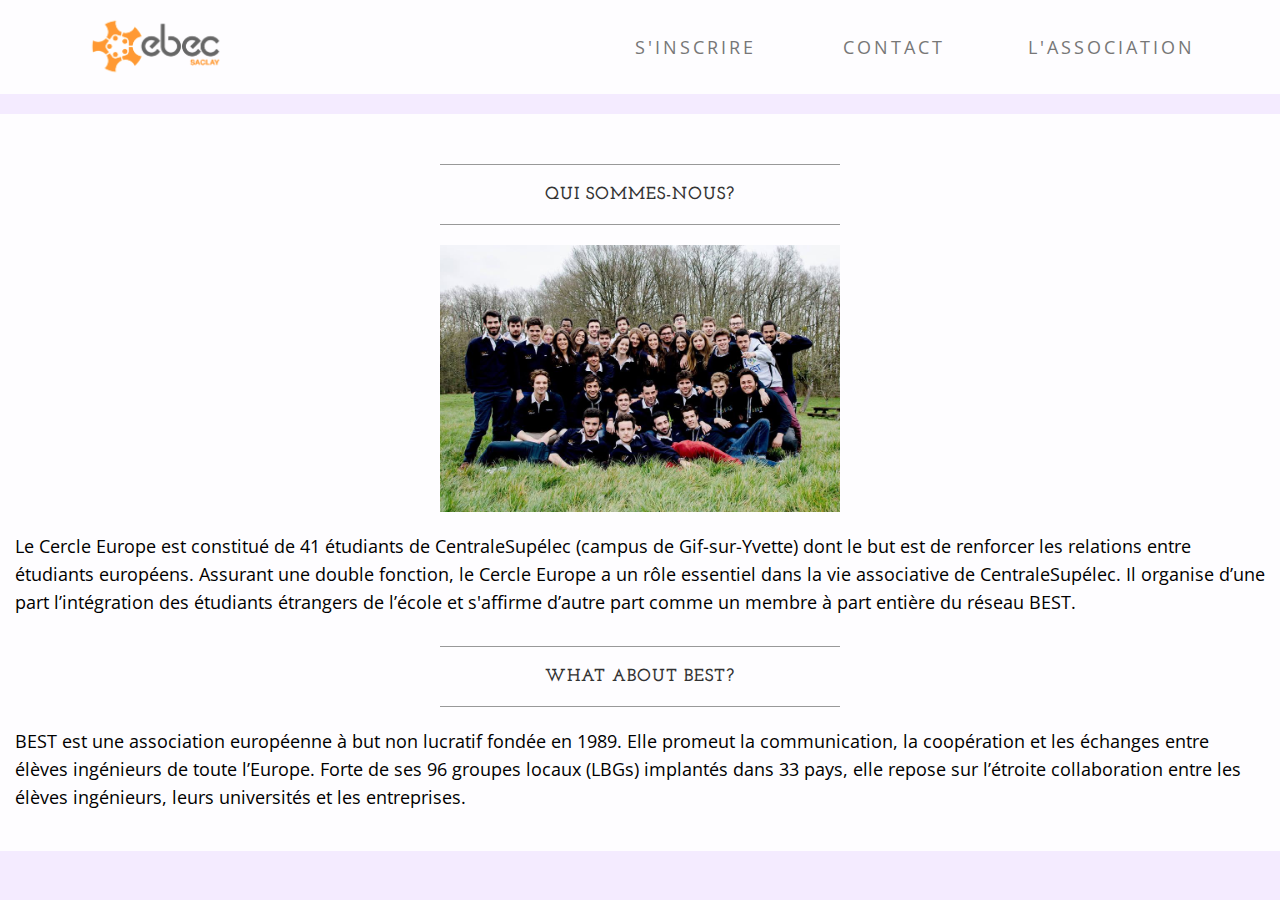
==== best.html @ beaf0447 "pleins de trucs" ====
<!DOCTYPE html>
<html lang="en">

<head>

    <meta charset="utf-8">
    <meta http-equiv="X-UA-Compatible" content="IE=edge">
    <meta name="viewport" content="width=device-width, initial-scale=1">
    <meta name="description" content="">
    <meta name="author" content="">

    <title>About - Business Casual - Start Bootstrap Theme</title>

    <!-- Bootstrap Core CSS -->
    <link href="css/bootstrap.min.css" rel="stylesheet">

    <!-- Custom CSS -->
    <link href="css/business-casual.css" rel="stylesheet">

    <!-- Fonts -->
    <link href="https://fonts.googleapis.com/css?family=Open+Sans:300italic,400italic,600italic,700italic,800italic,400,300,600,700,800" rel="stylesheet" type="text/css">
    <link href="https://fonts.googleapis.com/css?family=Josefin+Slab:100,300,400,600,700,100italic,300italic,400italic,600italic,700italic" rel="stylesheet" type="text/css">

    <!-- HTML5 Shim and Respond.js IE8 support of HTML5 elements and media queries -->
    <!-- WARNING: Respond.js doesn't work if you view the page via file:// -->
    <!--[if lt IE 9]>
        <script src="https://oss.maxcdn.com/libs/html5shiv/3.7.0/html5shiv.js"></script>
        <script src="https://oss.maxcdn.com/libs/respond.js/1.4.2/respond.min.js"></script>
    <![endif]-->

</head>

<body>
    <!-- Navigation -->
    <nav class="navbar navbar-default" role="navigation">
        <div class="container">
            <!-- Brand and toggle get grouped for better mobile display -->
            <div class="navbar-header">
                <button type="button" class="navbar-toggle" data-toggle="collapse" data-target="#bs-example-navbar-collapse-1">
                    <span class="sr-only">Toggle navigation</span>
                    <span class="icon-bar"></span>
                    <span class="icon-bar"></span>
                    <span class="icon-bar"></span>
                </button>
                <!-- navbar-brand is hidden on larger screens, but visible when the menu is collapsed -->
                <a class="navbar-brand" href="index.html">Business Casual</a>
            </div>
            <!-- Collect the nav links, forms, and other content for toggling -->
            <div id="logo_ebec_navbar">
                <a href="index.html"><img src="img/logo_ebec_saclay.png" width="150px"></a>
            </div>
            <div id="menu_navbar">
            <div class="collapse navbar-collapse" id="bs-example-navbar-collapse-1">
                <ul class="nav navbar-nav">
                    <li class="prop_menu">
                        <a href="contact.html">S'inscrire</a>
                    </li>
                    <li class="prop_menu">
                        <a href="blog.html">Contact</a>
                    </li>
                    <li class="prop_menu">
                        <a href="best.html">L'association</a>
                    </li>
                </ul>
            </div>
            </div>
            <!-- /.navbar-collapse -->
        </div>
        <!-- /.container -->
    </nav>

    <div class="row">
            <div class="box">
                <div class="col-lg-12">
                    <hr>
                    <h2 class="intro-text text-center"><strong>Qui sommes-nous?</strong>
                    </h2>
                    <hr>
                    <img class="ce" src=img/Cercleeurope.png><br>
                    <p> Le Cercle Europe est constitué de 41 étudiants de CentraleSupélec (campus de Gif-sur-Yvette) dont le but est de renforcer les relations entre étudiants européens. Assurant une double fonction, le Cercle Europe a un rôle essentiel dans la vie associative de CentraleSupélec. Il organise d’une part l’intégration des étudiants étrangers de l’école et s'affirme d’autre part comme un membre à part entière du réseau BEST.
                </div>

                <div class="col-lg-12">
                    <hr>
                    <h2 class="intro-text text-center"><strong>What about <strong>Best?</strong></strong>
                    </h2>
                    <hr>
                    <p>BEST est une association européenne à but non lucratif fondée en 1989. Elle promeut la communication, la coopération et les échanges entre élèves ingénieurs de toute l’Europe. Forte de ses 96 groupes locaux (LBGs) implantés dans 33 pays,  elle repose sur l’étroite collaboration entre les élèves ingénieurs, leurs universités et les entreprises. 
            </div>
        </div>

    </div>
---- css/business-casual.css ----
/*!
 * Start Bootstrap - Business Casual (http://startbootstrap.com/)
 * Copyright 2013-2016 Start Bootstrap
 * Licensed under MIT (https://github.com/BlackrockDigital/startbootstrap/blob/gh-pages/LICENSE)
 */

body {
    font-family: "Open Sans","Helvetica Neue",Helvetica,Arial,sans-serif;
    background: #F4EBFF
     no-repeat center center fixed;
    -webkit-background-size: cover;
    -moz-background-size: cover;
    background-size: cover;
    -o-background-size: cover;
}

h1,
h2,
h3,
h4,
h5,
h6 {
    text-transform: uppercase;
    font-family: "Josefin Slab","Helvetica Neue",Helvetica,Arial,sans-serif;
    font-weight: 700;
    letter-spacing: 1px;
}

p {
    font-size: 1.25em;
    line-height: 1.6;
    color: #000;
}

hr {
    max-width: 400px;
    border-color: #999999;
}

/**************************************************
            NAVBAR 
 **************************************************/

.brand,
.address-bar {
    display: none;
}


#logo_ebec_navbar{
    width: 15%;
    text-align: center;
    margin-top: 10px;
    float: left;
    display: none;
}

#menu_navbar{
    width: 85%;
    margin-left: 30%;
}

.prop_menu{
    width: 33%;
    text-align: center;
}

.navbar-brand {
    text-transform: uppercase;
    font-weight: 900;
    letter-spacing: 2px;
}

.navbar-nav {
    text-transform: uppercase;
    font-weight: 400;
    letter-spacing: 3px;
}


/**********************************
            CORPS DE PAGE HOME
***********************************/
.suscribe-button{
    margin-top: 40px;
}

.img-full {
    min-width: 100%;
}

.brand-name {
    text-transform: capitalize;
}


.brand-name {
    margin: 40px 0;
    font-size: 4em;
}

.tagline-divider {
    margin: 15px auto 3px;
    max-width: 250px;
    border-color: #999999;
}

.box {
    margin-bottom: 20px;
    padding: 30px 15px;
    background: #fff;
    background: rgba(255,255,255,0.9);
}

.intro-text {
    text-transform: uppercase;
    font-size: 1.25em;
    font-weight: 400;
    letter-spacing: 1px;
}

.img-border {
    float: none;
    margin: 0 auto 0;
    border: #999999 solid 1px;
}

.img-left {
    float: none;
    margin: 0 auto 0;
}

/******************************************
            SUSCRIBE
******************************************/

.asterisque

/******************************************
            FOOTER
*******************************************/

#auteurs{
    width: 20%;
    float: left;
}

#suscribe{
    width: 60%;
    float: left;
    text-align: center;
}

#social-medias{
    width: 20%;
    float: left;
    padding: 50px;
}

.logo{
    float: left;
    margin: 0px;
}
.twitter{
    padding-left: 20px;
}


footer {
    background: #fff;
    background: rgba(255,255,255,0.9);
}

footer p {
    margin: 0;
    padding: 50px 0;
}

@media screen and (min-width:768px) {
    .brand {
        display: inherit;
        margin: 0;
        padding: 30px 0 10px;
        text-align: center;
        text-shadow: 1px 1px 2px rgba(0,0,0,0.5);
        font-family: "Josefin Slab","Helvetica Neue",Helvetica,Arial,sans-serif;
        font-size: 5em;
        font-weight: 700;
        line-height: normal;
        color: #fff;
    }

    .top-divider {
        margin-top: 0;
    }

    .img-left {
        float: left;
        margin-right: 25px;
    }

    .address-bar {
        display: inherit;
        margin: 0;
        padding: 0 0 40px;
        text-align: center;
        text-shadow: 1px 1px 2px rgba(0,0,0,0.5);
        text-transform: uppercase;
        font-size: 1.25em;
        font-weight: 400;
        letter-spacing: 3px;
        color: #fff;
    }

    #logo_ebec_navbar{
        display: block;
    }

    .navbar {
        border-radius: 0;
    }

    .navbar-header {
        display: none;
    }

    .navbar {
        min-height: 0;
    }

    .navbar-default {
        border: none;
        background: #fff;
        background: rgba(255,255,255,0.9);
    }

    .nav>li>a {
        padding: 35px;
    }

    .navbar-nav>li>a {
        line-height: normal;
    }

    .navbar-nav {
        display: table;
        float: none;
        margin: 0 auto;
        table-layout: fixed;
        font-size: 1.25em;
    }
}

@media screen and (min-width:1200px) {
    .box:after {
        content: '';
        display: table;
        clear: both;
    }
}

.ce {
    width: 400px;
    height: auto;
    display: block;
    margin-right: auto;
    margin-left: auto;

}
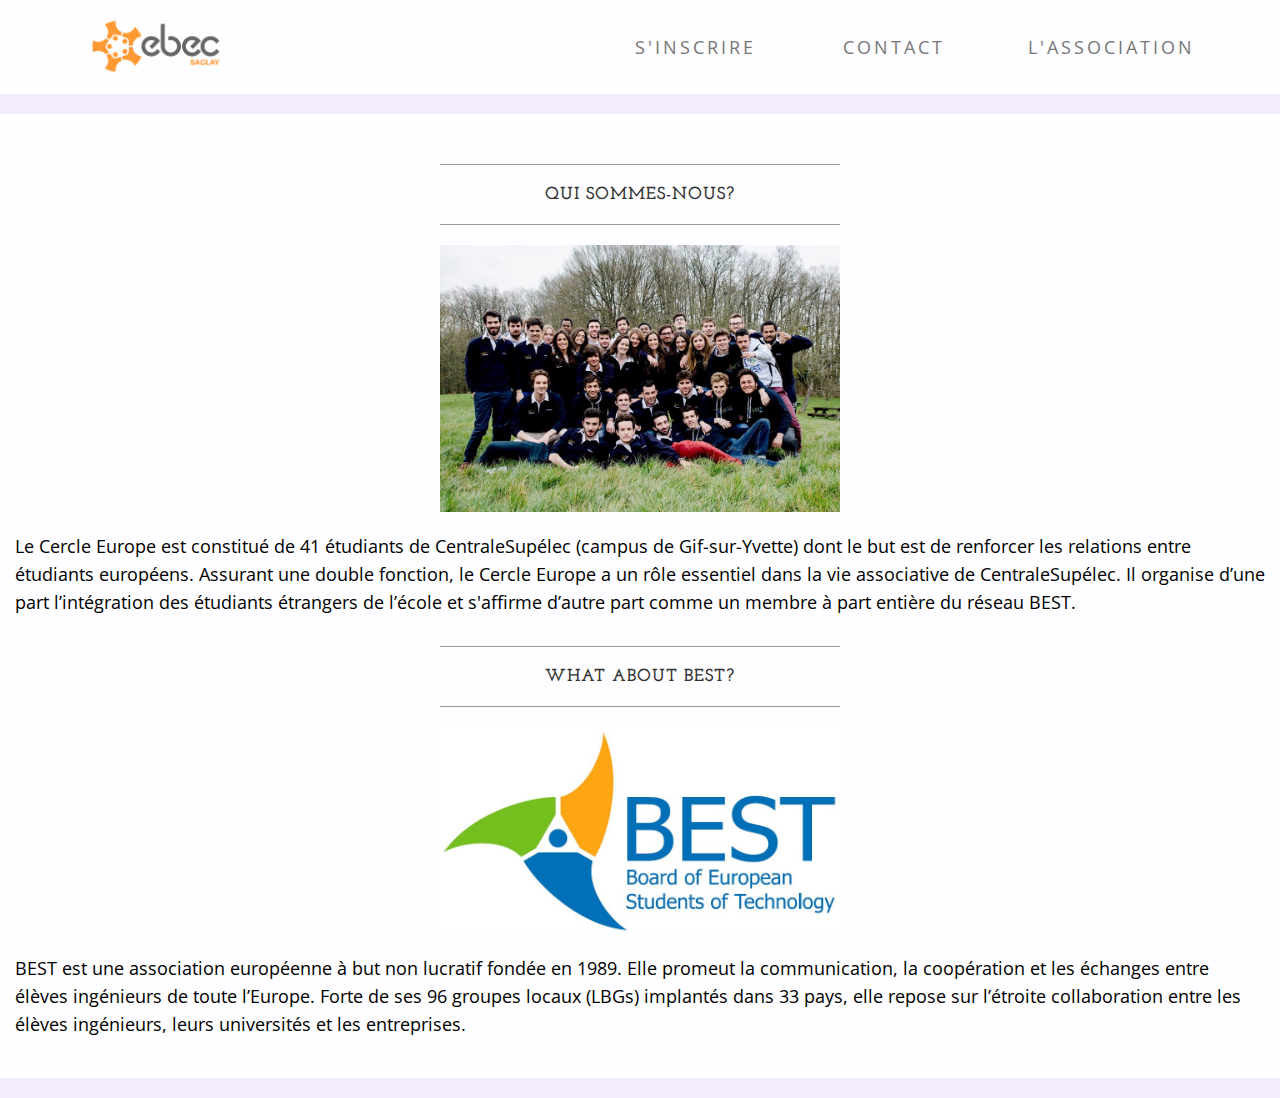
==== commit d0d1d655: "..." ====
--- a/best.html
+++ b/best.html
@@ -85,6 +85,7 @@
                     <h2 class="intro-text text-center"><strong>What about <strong>Best?</strong></strong>
                     </h2>
                     <hr>
+                    <img class="ce" src=img/BEST.jpg><br>
                     <p>BEST est une association européenne à but non lucratif fondée en 1989. Elle promeut la communication, la coopération et les échanges entre élèves ingénieurs de toute l’Europe. Forte de ses 96 groupes locaux (LBGs) implantés dans 33 pays,  elle repose sur l’étroite collaboration entre les élèves ingénieurs, leurs universités et les entreprises. 
             </div>
         </div>
--- a/css/business-casual.css
+++ b/css/business-casual.css
@@ -266,4 +266,9 @@
     margin-right: auto;
     margin-left: auto;
 
+}
+
+.lien {
+    text-decoration: none;
+    color:#000;
 }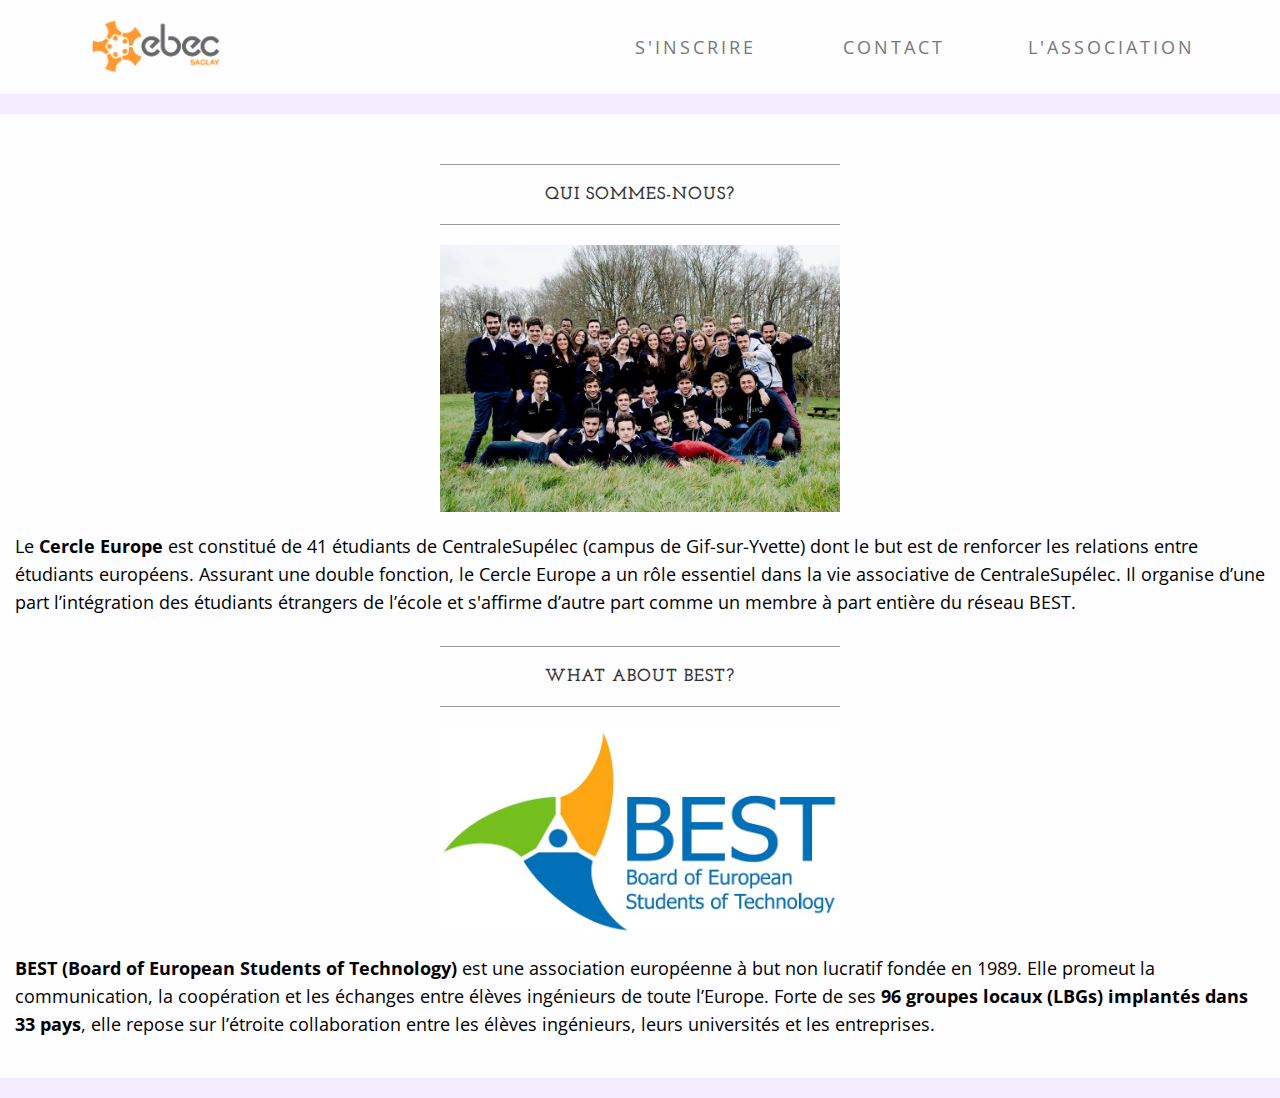
==== commit f018c5aa: "motifs" ====
--- a/best.html
+++ b/best.html
@@ -77,7 +77,7 @@
                     </h2>
                     <hr>
                     <img class="ce" src=img/Cercleeurope.png><br>
-                    <p> Le Cercle Europe est constitué de 41 étudiants de CentraleSupélec (campus de Gif-sur-Yvette) dont le but est de renforcer les relations entre étudiants européens. Assurant une double fonction, le Cercle Europe a un rôle essentiel dans la vie associative de CentraleSupélec. Il organise d’une part l’intégration des étudiants étrangers de l’école et s'affirme d’autre part comme un membre à part entière du réseau BEST.
+                    <p> Le <strong>Cercle Europe</strong> est constitué de 41 étudiants de CentraleSupélec (campus de Gif-sur-Yvette) dont le but est de renforcer les relations entre étudiants européens. Assurant une double fonction, le Cercle Europe a un rôle essentiel dans la vie associative de CentraleSupélec. Il organise d’une part l’intégration des étudiants étrangers de l’école et s'affirme d’autre part comme un membre à part entière du réseau BEST.
                 </div>
 
                 <div class="col-lg-12">
@@ -86,7 +86,7 @@
                     </h2>
                     <hr>
                     <img class="ce" src=img/BEST.jpg><br>
-                    <p>BEST est une association européenne à but non lucratif fondée en 1989. Elle promeut la communication, la coopération et les échanges entre élèves ingénieurs de toute l’Europe. Forte de ses 96 groupes locaux (LBGs) implantés dans 33 pays,  elle repose sur l’étroite collaboration entre les élèves ingénieurs, leurs universités et les entreprises. 
+                    <p><strong>BEST (Board of European Students of Technology)</strong> est une association européenne à but non lucratif fondée en 1989. Elle promeut la communication, la coopération et les échanges entre élèves ingénieurs de toute l’Europe. Forte de ses <strong>96 groupes locaux (LBGs) implantés dans 33 pays</strong>,  elle repose sur l’étroite collaboration entre les élèves ingénieurs, leurs universités et les entreprises. 
             </div>
         </div>
 
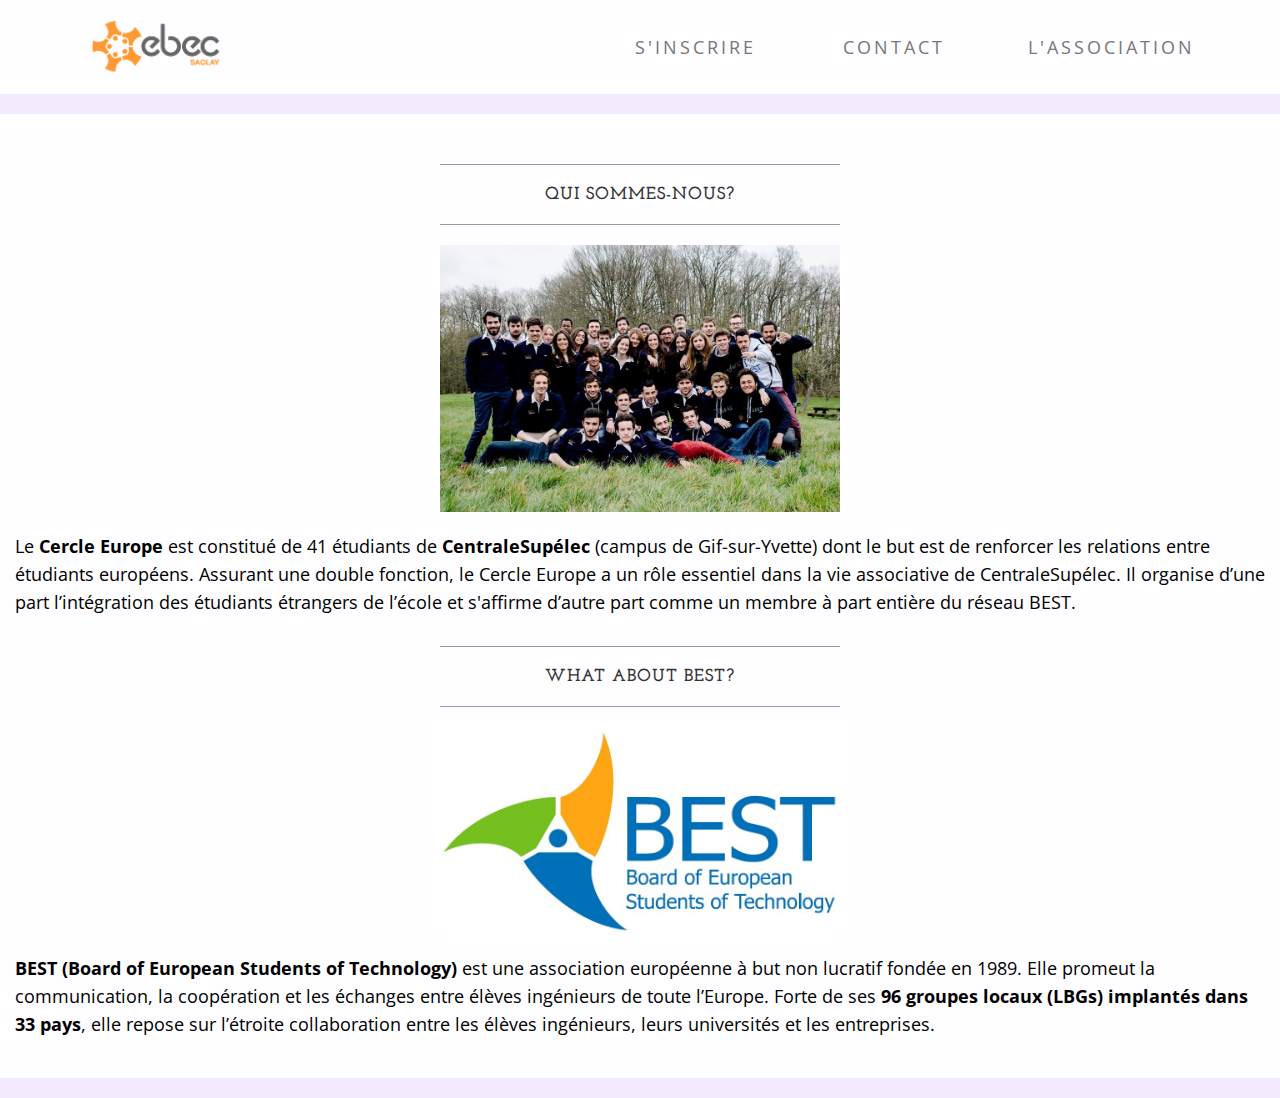
==== commit dfa1b14d: "bis" ====
--- a/best.html
+++ b/best.html
@@ -77,7 +77,7 @@
                     </h2>
                     <hr>
                     <img class="ce" src=img/Cercleeurope.png><br>
-                    <p> Le <strong>Cercle Europe</strong> est constitué de 41 étudiants de CentraleSupélec (campus de Gif-sur-Yvette) dont le but est de renforcer les relations entre étudiants européens. Assurant une double fonction, le Cercle Europe a un rôle essentiel dans la vie associative de CentraleSupélec. Il organise d’une part l’intégration des étudiants étrangers de l’école et s'affirme d’autre part comme un membre à part entière du réseau BEST.
+                    <p> Le <strong>Cercle Europe</strong> est constitué de 41 étudiants de <strong>CentraleSupélec</strong> (campus de Gif-sur-Yvette) dont le but est de renforcer les relations entre étudiants européens. Assurant une double fonction, le Cercle Europe a un rôle essentiel dans la vie associative de CentraleSupélec. Il organise d’une part l’intégration des étudiants étrangers de l’école et s'affirme d’autre part comme un membre à part entière du réseau BEST.
                 </div>
 
                 <div class="col-lg-12">
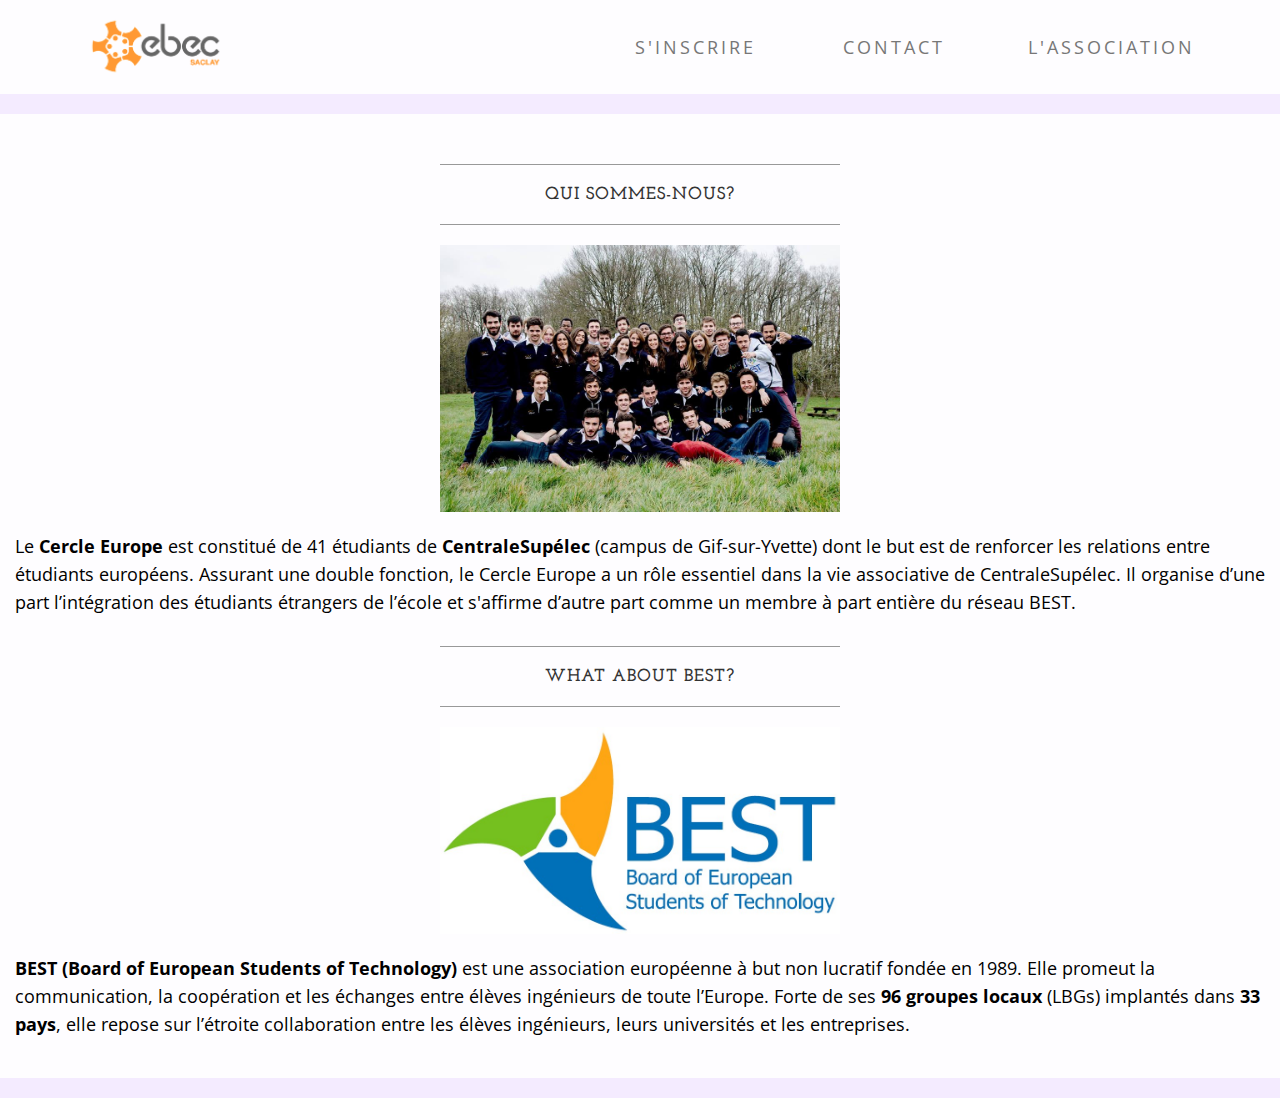
==== commit 12dda2ca: "i" ====
--- a/best.html
+++ b/best.html
@@ -86,7 +86,7 @@
                     </h2>
                     <hr>
                     <img class="ce" src=img/BEST.jpg><br>
-                    <p><strong>BEST (Board of European Students of Technology)</strong> est une association européenne à but non lucratif fondée en 1989. Elle promeut la communication, la coopération et les échanges entre élèves ingénieurs de toute l’Europe. Forte de ses <strong>96 groupes locaux (LBGs) implantés dans 33 pays</strong>,  elle repose sur l’étroite collaboration entre les élèves ingénieurs, leurs universités et les entreprises. 
+                    <p><strong>BEST (Board of European Students of Technology)</strong> est une association européenne à but non lucratif fondée en 1989. Elle promeut la communication, la coopération et les échanges entre élèves ingénieurs de toute l’Europe. Forte de ses <strong>96 groupes locaux</strong> (LBGs) implantés dans <strong>33 pays</strong>,  elle repose sur l’étroite collaboration entre les élèves ingénieurs, leurs universités et les entreprises. 
             </div>
         </div>
 
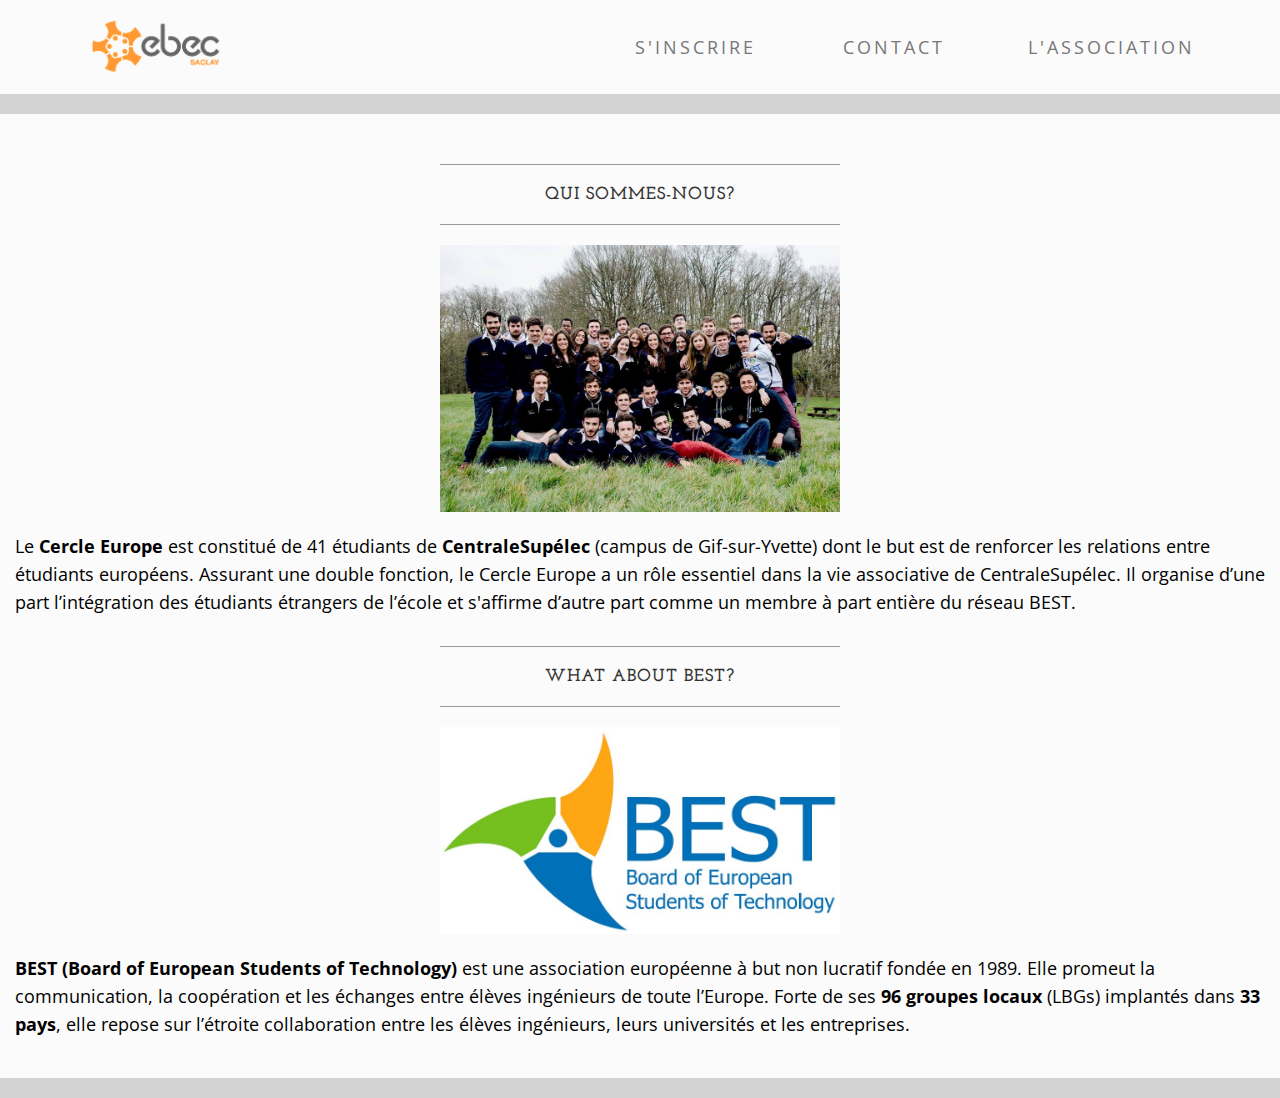
==== commit 3422af16: "links navbar" ====
--- a/best.html
+++ b/best.html
@@ -43,7 +43,7 @@
                     <span class="icon-bar"></span>
                 </button>
                 <!-- navbar-brand is hidden on larger screens, but visible when the menu is collapsed -->
-                <a class="navbar-brand" href="index.html">Business Casual</a>
+                <a class="navbar-brand" href="index.html">EBEC Supelec</a>
             </div>
             <!-- Collect the nav links, forms, and other content for toggling -->
             <div id="logo_ebec_navbar">
@@ -53,10 +53,10 @@
             <div class="collapse navbar-collapse" id="bs-example-navbar-collapse-1">
                 <ul class="nav navbar-nav">
                     <li class="prop_menu">
-                        <a href="contact.html">S'inscrire</a>
+                        <a href="suscribe.html">S'inscrire</a>
                     </li>
                     <li class="prop_menu">
-                        <a href="blog.html">Contact</a>
+                        <a href="lieu.html">Contact</a>
                     </li>
                     <li class="prop_menu">
                         <a href="best.html">L'association</a>
--- a/css/business-casual.css
+++ b/css/business-casual.css
@@ -6,7 +6,7 @@
 
 body {
     font-family: "Open Sans","Helvetica Neue",Helvetica,Arial,sans-serif;
-    background: #F4EBFF
+    background: #D3D3D3;
      no-repeat center center fixed;
     -webkit-background-size: cover;
     -moz-background-size: cover;
@@ -271,4 +271,9 @@
 .lien {
     text-decoration: none;
     color:#000;
+}
+
+.plaquette {
+    text-decoration: none;
+    color:orange;
 }